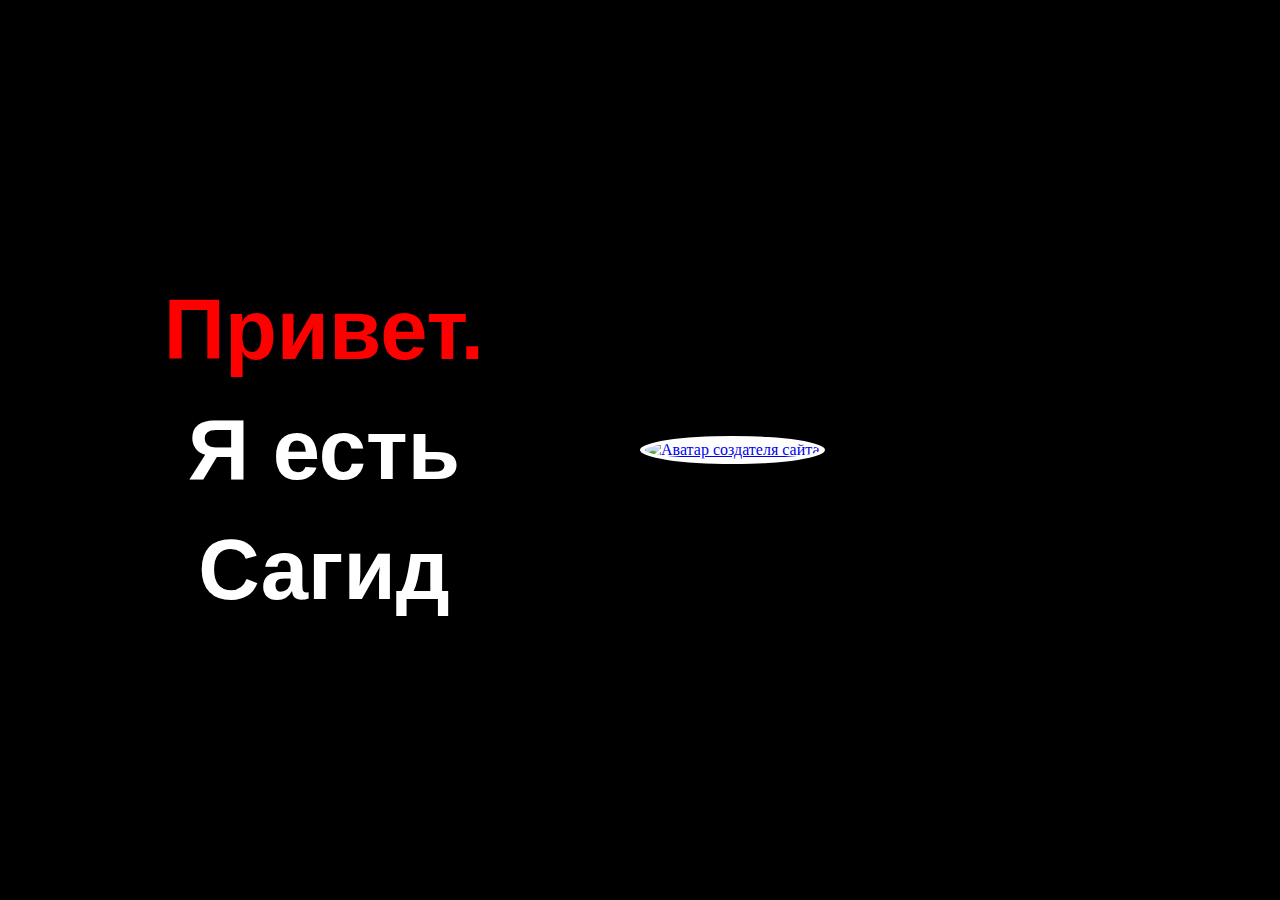
==== index.html @ 34a405d5 "Обновил анимации на главной странице" ====
<!DOCTYPE html>
<html lang="en">
<head>
    <meta charset="UTF-8">
    <meta name="viewport" content="width=device-width, initial-scale=1.0">
    <link rel="stylesheet" href="style.css">
    <title>Портфолио Backend Инженера</title>
</head>
<body>
    <section id="nav-menu" class="nav-menu">
<!--        <nav class="nav-menu">-->
        <a href="resources/about.html"><span class="down color-red">Привет.</span><span class="up color-red">Обо мне</span></a>
        <a href="resources/projects.html"><span class="down">Я есть</span><span class="up">Проекты</span></a>
        <a href="resources/contact.html"><span class="down">Сагид</span><span class="up">Контакты</span></a>
<!--        </nav>-->
    </section>

    <section id="profile-photo">
        <div class="div-profile-photo">
            <a href="https://github.com/SagidKamilov" target="_blank" ><img class="img-div-profile-photo" src="resources/images/avatar.jpg" width="500" height="500" alt="Аватар создателя сайта"/></a>
        </div>
    </section>

    <script src="script.js"></script>
</body>
</html>
---- style.css ----
body{
    display: grid;
    grid-template-columns: 1fr 1fr;
    position: absolute;
    left: 0;
    top: 0;
    right: 0;
    bottom: 0;
    background-color: black;
}

#nav-menu{
    /*border: 1px solid white;*/
    display: flex;
    flex-flow: column wrap;
    justify-content: center;
    align-items: center;
}

#profile-photo{
    /*border: 1px solid white;*/
    display: flex;
    justify-content: left;
    align-items: center;
}

.img-div-profile-photo{
    background-color: white;
    border-radius: 100%;
    border: 5px solid white;
}


.nav-menu > a {
    /*border: 1px solid white;*/
    display: flex;
    /*margin: auto;*/
    /*align-items: center;*/
    /*flex-flow: column wrap;*/
    font-family: "Arial", serif;
    font-weight: bold;
    font-size: 85px;
    text-decoration: none;
    line-height: 120px;
    color: white;
    transition: 0.4s;
}

.nav-menu a .up, .nav-menu a .down {
    color: white;
    display: inline-block;
}

.nav-menu a .up {
    display: none;
    color: aquamarine;
}

.nav-menu a:hover .up {
    display: inline-block;
}

.nav-menu a:hover .down {
    display: none;
}

.nav-menu a .color-red{
    color: red;
}

.nav-menu > :hover{
    padding-left: 20px;
}
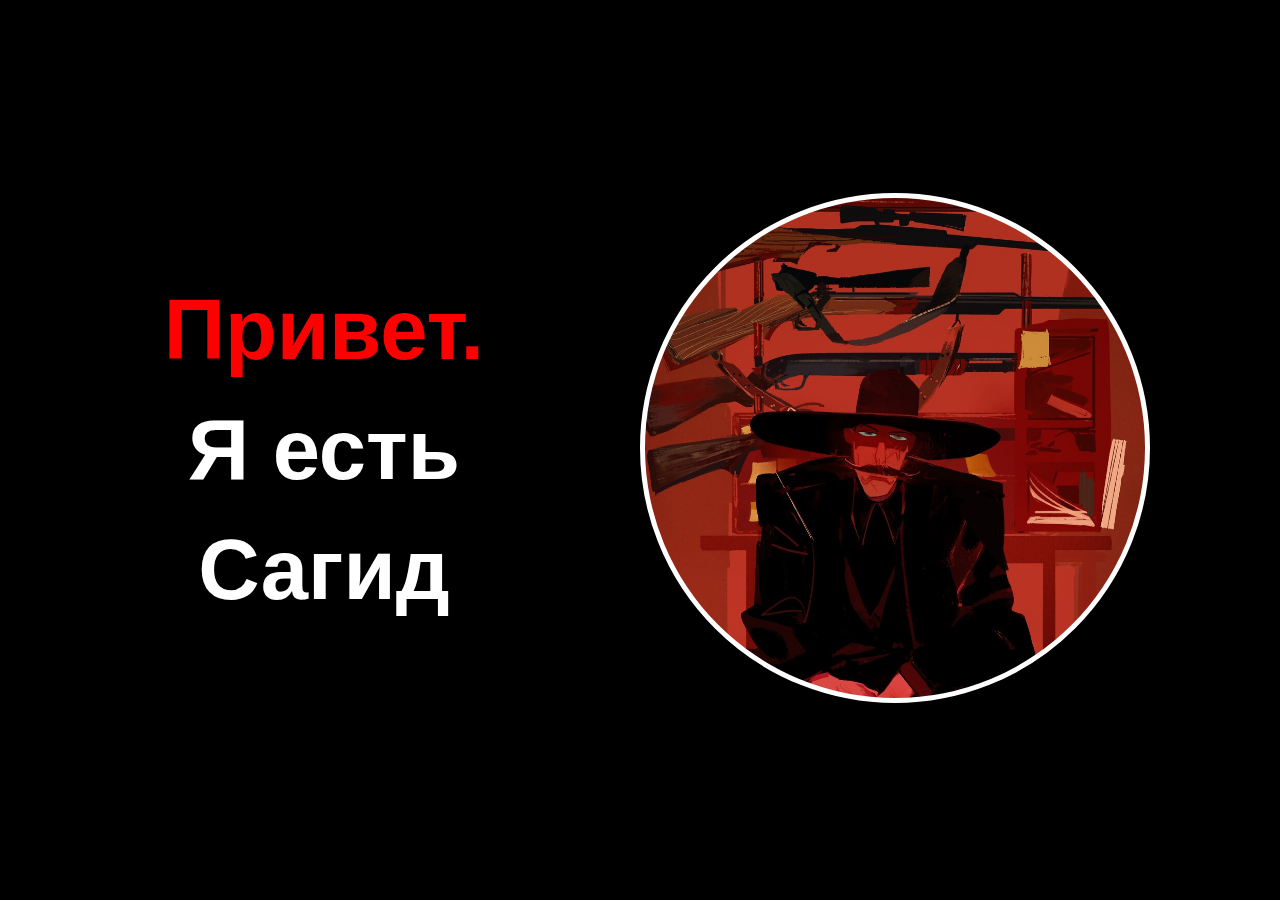
==== commit acf319ba: "Удалил лишние комментарии" ====
--- a/index.html
+++ b/index.html
@@ -8,11 +8,9 @@
 </head>
 <body>
     <section id="nav-menu" class="nav-menu">
-<!--        <nav class="nav-menu">-->
         <a href="resources/about.html"><span class="down color-red">Привет.</span><span class="up color-red">Обо мне</span></a>
         <a href="resources/projects.html"><span class="down">Я есть</span><span class="up">Проекты</span></a>
         <a href="resources/contact.html"><span class="down">Сагид</span><span class="up">Контакты</span></a>
-<!--        </nav>-->
     </section>
 
     <section id="profile-photo">
--- a/style.css
+++ b/style.css
@@ -10,7 +10,6 @@
 }
 
 #nav-menu{
-    /*border: 1px solid white;*/
     display: flex;
     flex-flow: column wrap;
     justify-content: center;
@@ -18,7 +17,6 @@
 }
 
 #profile-photo{
-    /*border: 1px solid white;*/
     display: flex;
     justify-content: left;
     align-items: center;
@@ -32,11 +30,7 @@
 
 
 .nav-menu > a {
-    /*border: 1px solid white;*/
     display: flex;
-    /*margin: auto;*/
-    /*align-items: center;*/
-    /*flex-flow: column wrap;*/
     font-family: "Arial", serif;
     font-weight: bold;
     font-size: 85px;
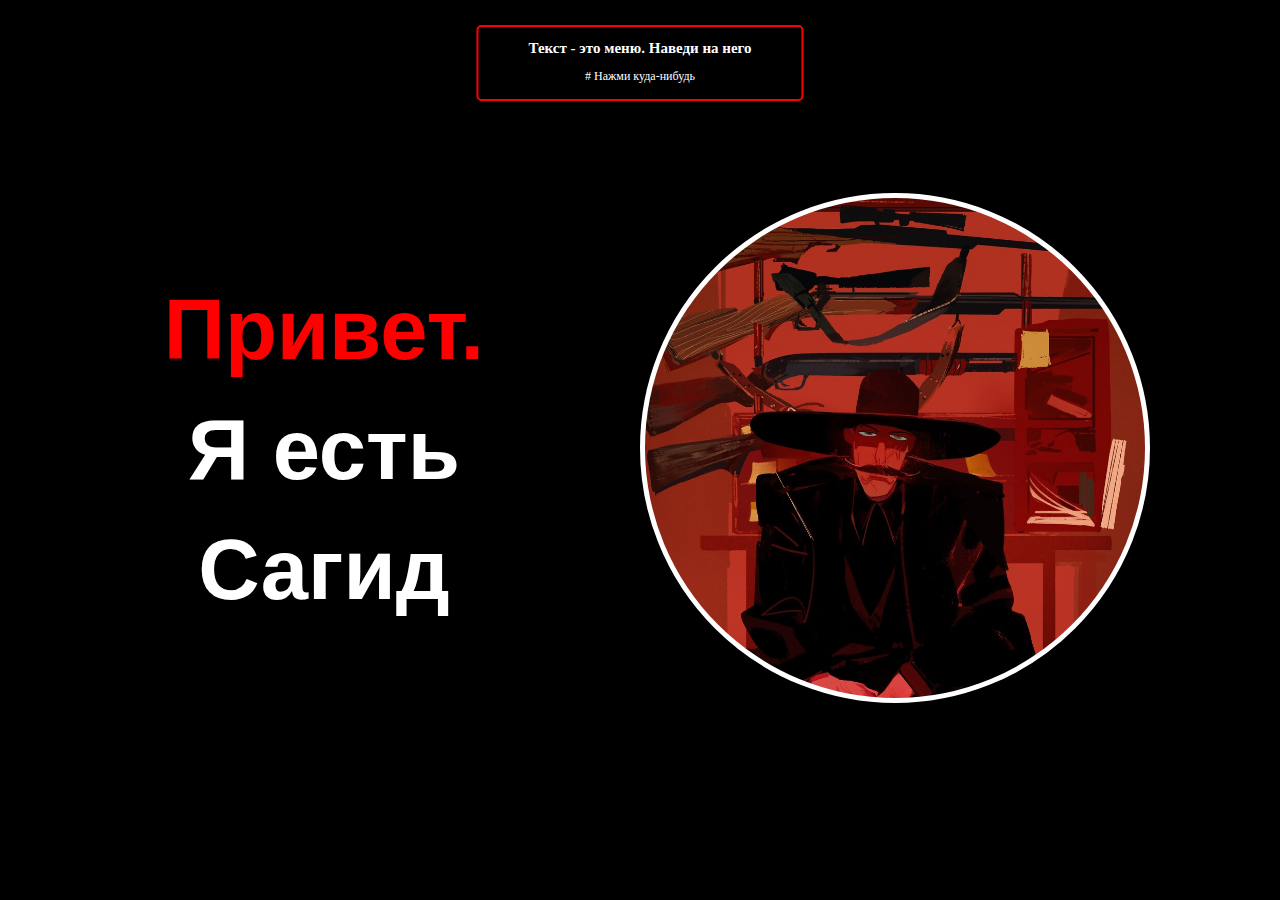
==== commit 24efddc3: "Добавил всплывающее уведомление" ====
--- a/index.html
+++ b/index.html
@@ -7,6 +7,11 @@
     <title>Портфолио Backend Инженера</title>
 </head>
 <body>
+    <div id="notification" class="notification">
+        <h1 class="notification__big-text__h1">Текст - это меню. Наведи на него</h1>
+        <p class="notification__small-text__p"># Нажми куда-нибудь</p>
+    </div>
+
     <section id="nav-menu" class="nav-menu">
         <a href="resources/about.html"><span class="down color-red">Привет.</span><span class="up color-red">Обо мне</span></a>
         <a href="resources/projects.html"><span class="down">Я есть</span><span class="up">Проекты</span></a>
--- a/style.css
+++ b/style.css
@@ -7,6 +7,30 @@
     right: 0;
     bottom: 0;
     background-color: black;
+}
+
+#notification {
+    position: fixed;
+    top: 25px;
+    left: 50%;
+    transform: translateX(-50%);
+    padding: 3px 50px 3px 50px;
+    background-color: black;
+    border: 2px solid red;
+    border-radius: 5px;
+    display: none;
+    cursor: pointer;
+    text-align: center;
+}
+
+#notification h1{
+    font-size: 15px;
+    color: white;
+}
+
+#notification p{
+    font-size: 12px;
+    color: white;
 }
 
 #nav-menu{
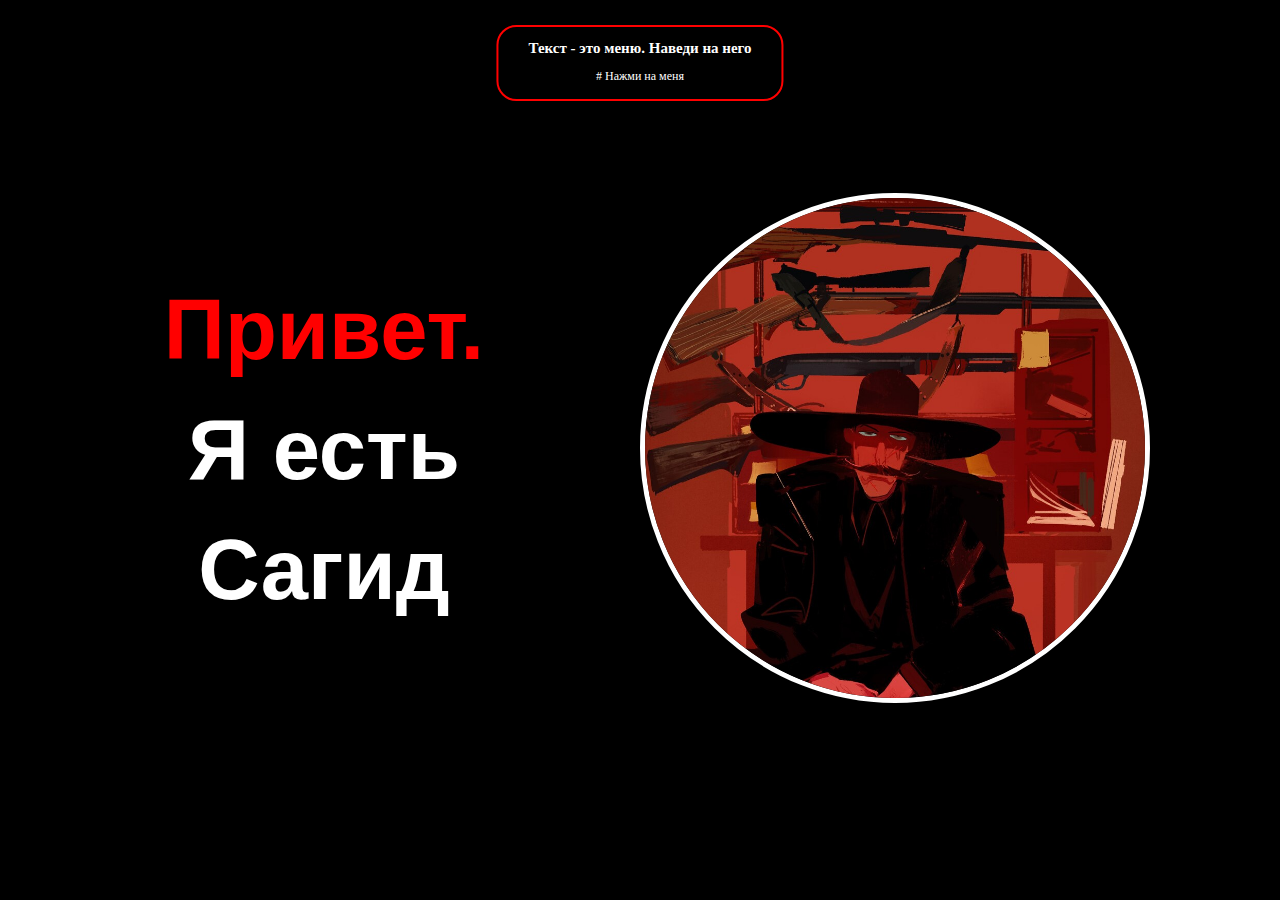
==== commit 64ccb76c: "Добавил уведомления" ====
--- a/index.html
+++ b/index.html
@@ -1,15 +1,16 @@
 <!DOCTYPE html>
 <html lang="en">
 <head>
-    <meta charset="UTF-8">
-    <meta name="viewport" content="width=device-width, initial-scale=1.0">
-    <link rel="stylesheet" href="style.css">
+    <meta charset="UTF-8" />
+    <meta name="viewport" content="width=device-width, initial-scale=1.0" />
+    <link rel="stylesheet" href="resources/styles/style.css" />
+    <link rel="shortcut icon" href="resources/icons/s.png" />
     <title>Портфолио Backend Инженера</title>
 </head>
 <body>
     <div id="notification" class="notification">
         <h1 class="notification__big-text__h1">Текст - это меню. Наведи на него</h1>
-        <p class="notification__small-text__p"># Нажми куда-нибудь</p>
+        <p class="notification__small-text__p"># Нажми на меня</p>
     </div>
 
     <section id="nav-menu" class="nav-menu">
@@ -24,6 +25,6 @@
         </div>
     </section>
 
-    <script src="script.js"></script>
+    <script src="resources/js/script.js"></script>
 </body>
 </html>
--- a/resources/styles/style.css
+++ b/resources/styles/style.css
@@ -0,0 +1,91 @@
+body{
+    display: grid;
+    grid-template-columns: 1fr 1fr;
+    position: absolute;
+    left: 0;
+    top: 0;
+    right: 0;
+    bottom: 0;
+    background-color: black;
+}
+
+#notification {
+    position: fixed;
+    top: 25px;
+    left: 50%;
+    transform: translateX(-50%);
+    padding: 3px 30px 3px 30px;
+    background-color: black;
+    border: 2px solid red;
+    border-radius: 20px;
+    display: none;
+    cursor: pointer;
+    text-align: center;
+}
+
+#notification h1{
+    font-size: 15px;
+    color: white;
+}
+
+#notification p{
+    font-size: 12px;
+    color: white;
+}
+
+#nav-menu{
+    display: flex;
+    flex-flow: column wrap;
+    justify-content: center;
+    align-items: center;
+}
+
+#profile-photo{
+    display: flex;
+    justify-content: left;
+    align-items: center;
+}
+
+.img-div-profile-photo{
+    background-color: white;
+    border-radius: 100%;
+    border: 5px solid white;
+}
+
+
+.nav-menu > a {
+    display: flex;
+    font-family: "Arial", serif;
+    font-weight: bold;
+    font-size: 85px;
+    text-decoration: none;
+    line-height: 120px;
+    color: white;
+    transition: 0.4s;
+}
+
+.nav-menu a .up, .nav-menu a .down {
+    color: white;
+    display: inline-block;
+}
+
+.nav-menu a .up {
+    display: none;
+    color: aquamarine;
+}
+
+.nav-menu a:hover .up {
+    display: inline-block;
+}
+
+.nav-menu a:hover .down {
+    display: none;
+}
+
+.nav-menu a .color-red{
+    color: red;
+}
+
+.nav-menu > :hover{
+    padding-left: 20px;
+}
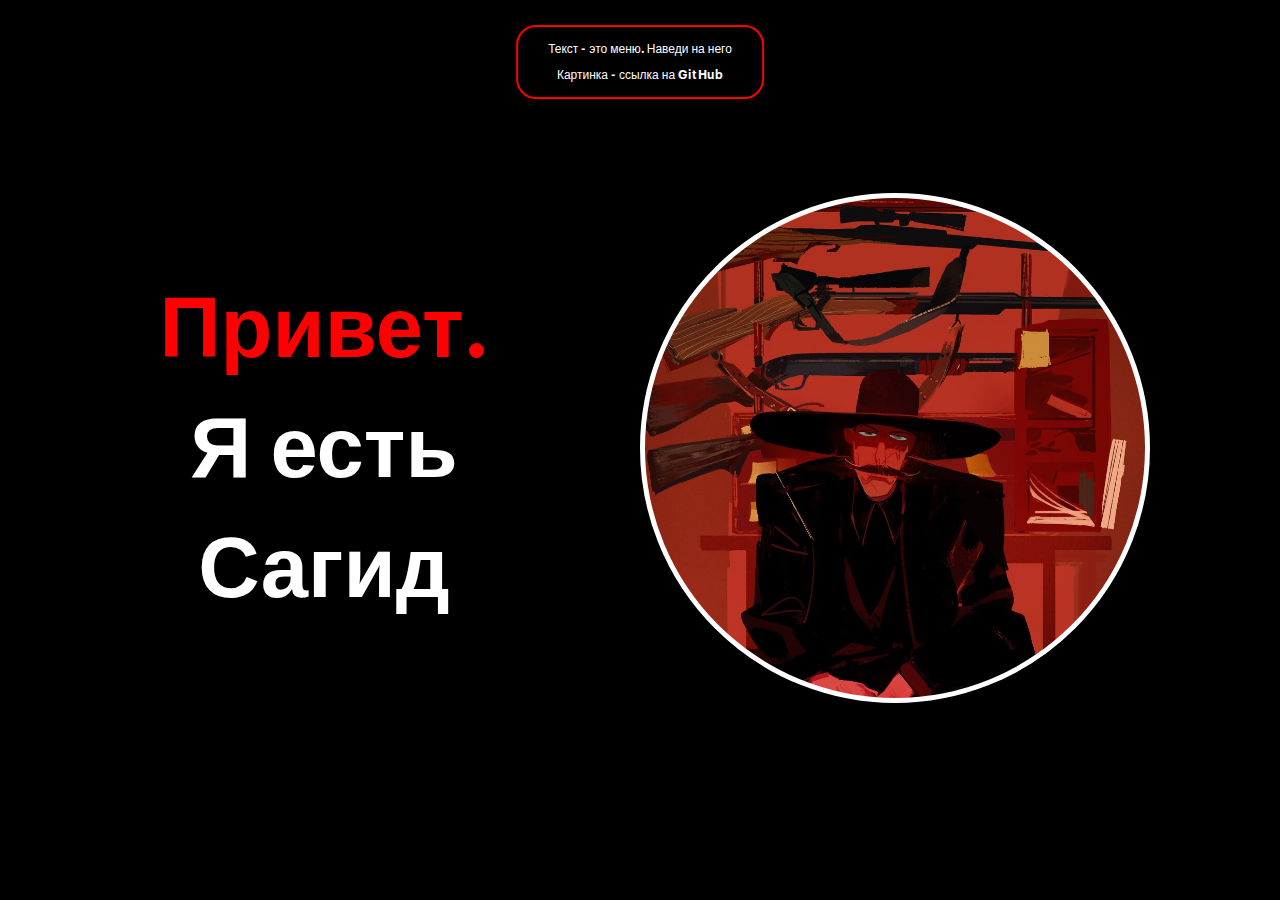
==== commit 2d68ca43: "Изменил текст уведомления" ====
--- a/index.html
+++ b/index.html
@@ -9,8 +9,9 @@
 </head>
 <body>
     <div id="notification" class="notification">
-        <h1 class="notification__big-text__h1">Текст - это меню. Наведи на него</h1>
-        <p class="notification__small-text__p"># Нажми на меня</p>
+        <p class="notification__big-text__h1">Текст - это меню. Наведи на него</p>
+        <p class="notification__big-text__h1">Картинка - ссылка на GitHub</p>
+<!--        <p class="notification__small-text__p"># Нажми на меня</p>-->
     </div>
 
     <section id="nav-menu" class="nav-menu">
--- a/resources/styles/style.css
+++ b/resources/styles/style.css
@@ -1,3 +1,8 @@
+@font-face {
+  font-family: 'Graphik-Semibold';
+  src: url('../fonts/Graphik-Semibold.woff') format('woff');
+}
+
 body{
     display: grid;
     grid-template-columns: 1fr 1fr;
@@ -7,6 +12,7 @@
     right: 0;
     bottom: 0;
     background-color: black;
+    font-family: 'Graphik-Semibold', sans-serif;
 }
 
 #notification {
@@ -55,7 +61,7 @@
 
 .nav-menu > a {
     display: flex;
-    font-family: "Arial", serif;
+    font-family: "Graphik-Semibold", sans-serif;
     font-weight: bold;
     font-size: 85px;
     text-decoration: none;
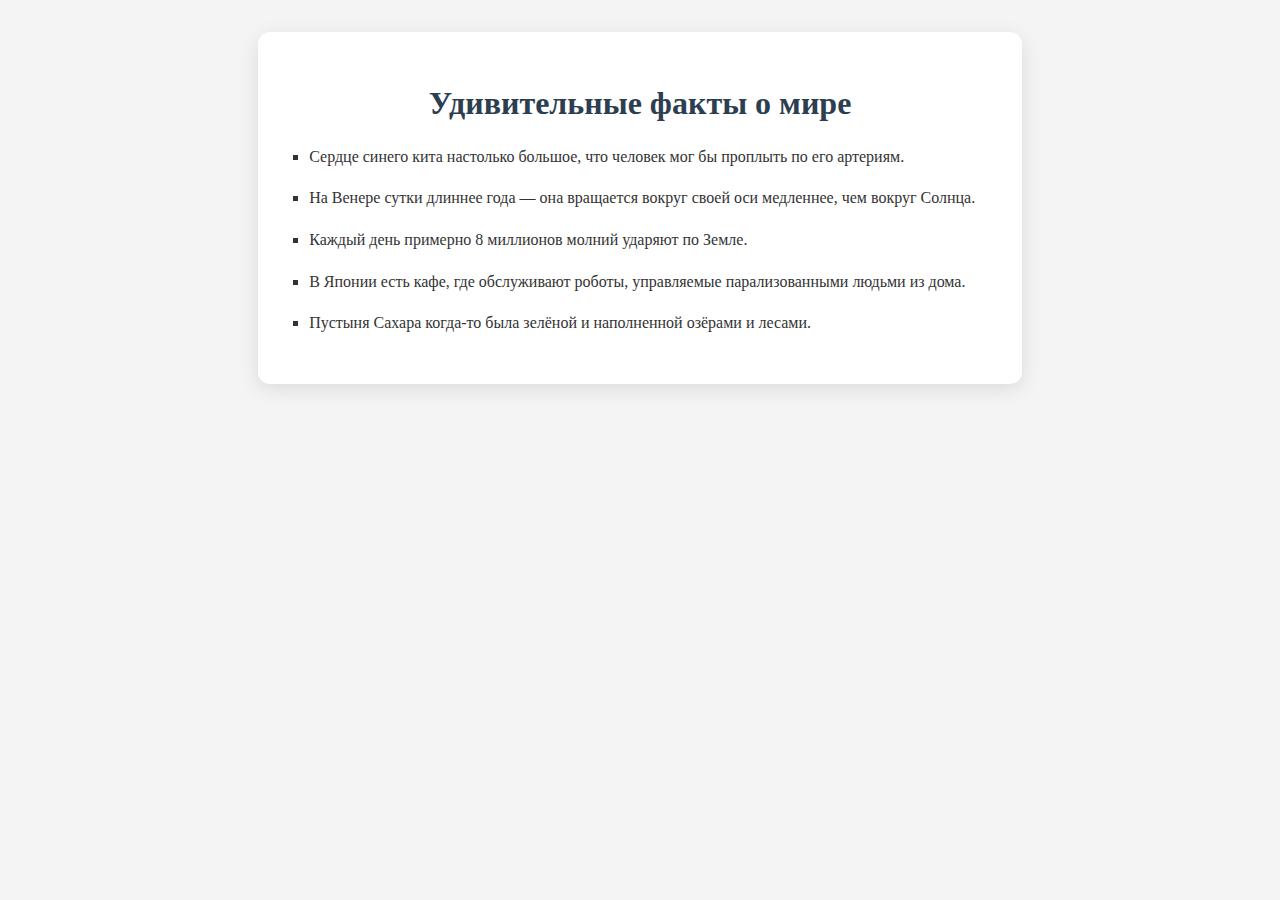
==== commit 4a767a05: "Update index.html" ====
--- a/index.html
+++ b/index.html
@@ -1,31 +1,53 @@
 <!DOCTYPE html>
-<html lang="en">
+<html lang="ru">
 <head>
-    <meta charset="UTF-8" />
-    <meta name="viewport" content="width=device-width, initial-scale=1.0" />
-    <link rel="stylesheet" href="resources/styles/style.css" />
-    <link rel="shortcut icon" href="resources/icons/s.png" />
-    <title>Портфолио Backend Инженера</title>
+  <meta charset="UTF-8" />
+  <meta name="viewport" content="width=device-width, initial-scale=1.0" />
+  <title>Факты о мире</title>
+  <style>
+    body {
+      font-family: Georgia, serif;
+      background-color: #f4f4f4;
+      color: #333;
+      margin: 0;
+      padding: 2rem;
+    }
+
+    .container {
+      max-width: 700px;
+      margin: auto;
+      background: white;
+      padding: 2rem;
+      border-radius: 12px;
+      box-shadow: 0 5px 20px rgba(0, 0, 0, 0.1);
+    }
+
+    h1 {
+      text-align: center;
+      color: #2c3e50;
+    }
+
+    ul {
+      list-style-type: square;
+      padding-left: 1.2rem;
+    }
+
+    li {
+      margin-bottom: 1rem;
+      line-height: 1.6;
+    }
+  </style>
 </head>
 <body>
-    <div id="notification" class="notification">
-        <p class="notification__big-text__h1">Текст - это меню. Наведи на него</p>
-        <p class="notification__big-text__h1">Картинка - ссылка на GitHub</p>
-<!--        <p class="notification__small-text__p"># Нажми на меня</p>-->
-    </div>
-
-    <section id="nav-menu" class="nav-menu">
-        <a href="resources/about.html"><span class="down color-red">Привет.</span><span class="up color-red">Обо мне</span></a>
-        <a href="resources/projects.html"><span class="down">Я есть</span><span class="up">Проекты</span></a>
-        <a href="resources/contact.html"><span class="down">Сагид</span><span class="up">Контакты</span></a>
-    </section>
-
-    <section id="profile-photo">
-        <div class="div-profile-photo">
-            <a href="https://github.com/SagidKamilov" target="_blank" ><img class="img-div-profile-photo" src="resources/images/avatar.jpg" width="500" height="500" alt="Аватар создателя сайта"/></a>
-        </div>
-    </section>
-
-    <script src="resources/js/script.js"></script>
+  <div class="container">
+    <h1>Удивительные факты о мире</h1>
+    <ul>
+      <li>Сердце синего кита настолько большое, что человек мог бы проплыть по его артериям.</li>
+      <li>На Венере сутки длиннее года — она вращается вокруг своей оси медленнее, чем вокруг Солнца.</li>
+      <li>Каждый день примерно 8 миллионов молний ударяют по Земле.</li>
+      <li>В Японии есть кафе, где обслуживают роботы, управляемые парализованными людьми из дома.</li>
+      <li>Пустыня Сахара когда-то была зелёной и наполненной озёрами и лесами.</li>
+    </ul>
+  </div>
 </body>
 </html>
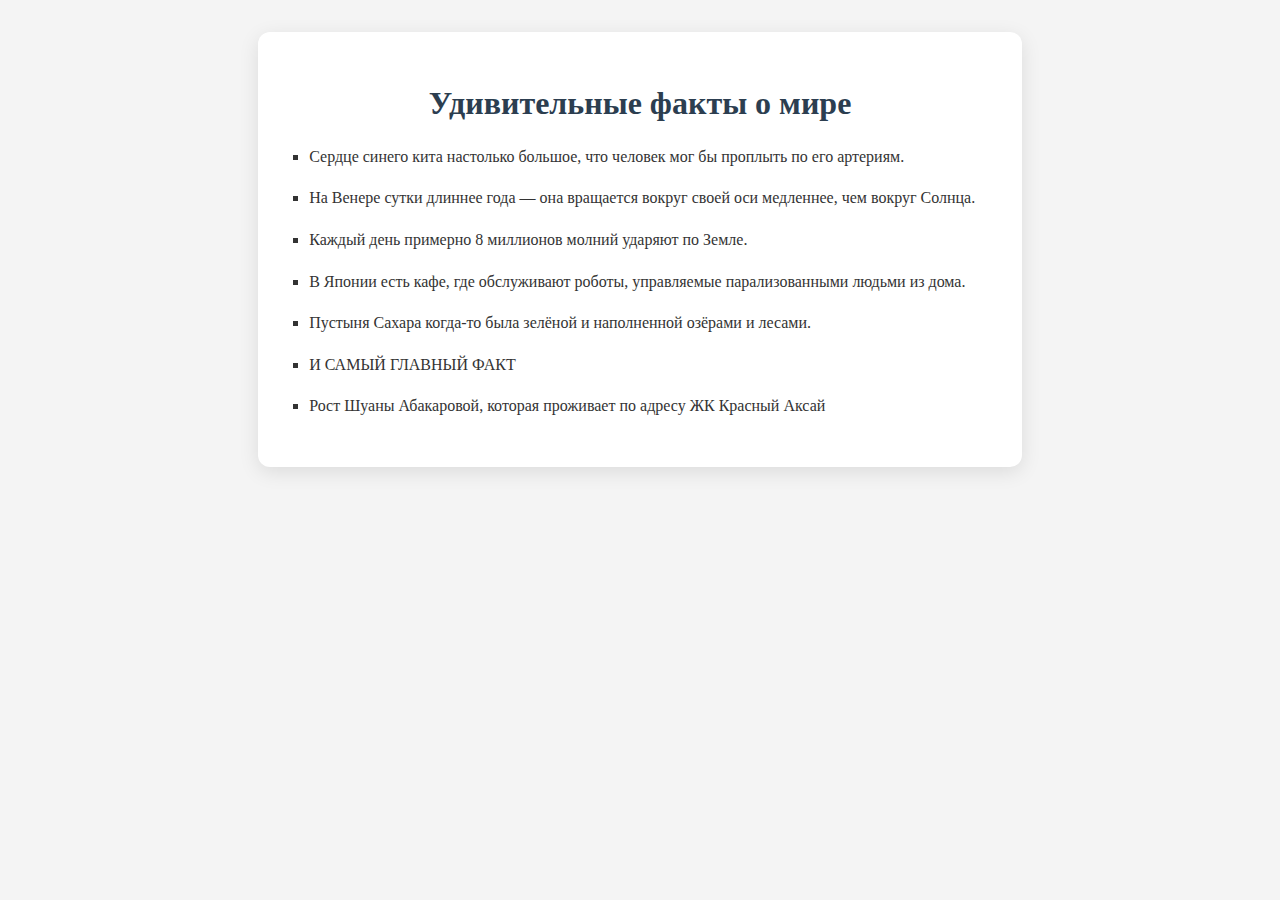
==== commit 11e176f2: "Update index.html" ====
--- a/index.html
+++ b/index.html
@@ -47,6 +47,8 @@
       <li>Каждый день примерно 8 миллионов молний ударяют по Земле.</li>
       <li>В Японии есть кафе, где обслуживают роботы, управляемые парализованными людьми из дома.</li>
       <li>Пустыня Сахара когда-то была зелёной и наполненной озёрами и лесами.</li>
+      <li>И САМЫЙ ГЛАВНЫЙ ФАКТ</li>
+      <li>Рост Шуаны Абакаровой, которая проживает по адресу ЖК Красный Аксай</li>
     </ul>
   </div>
 </body>
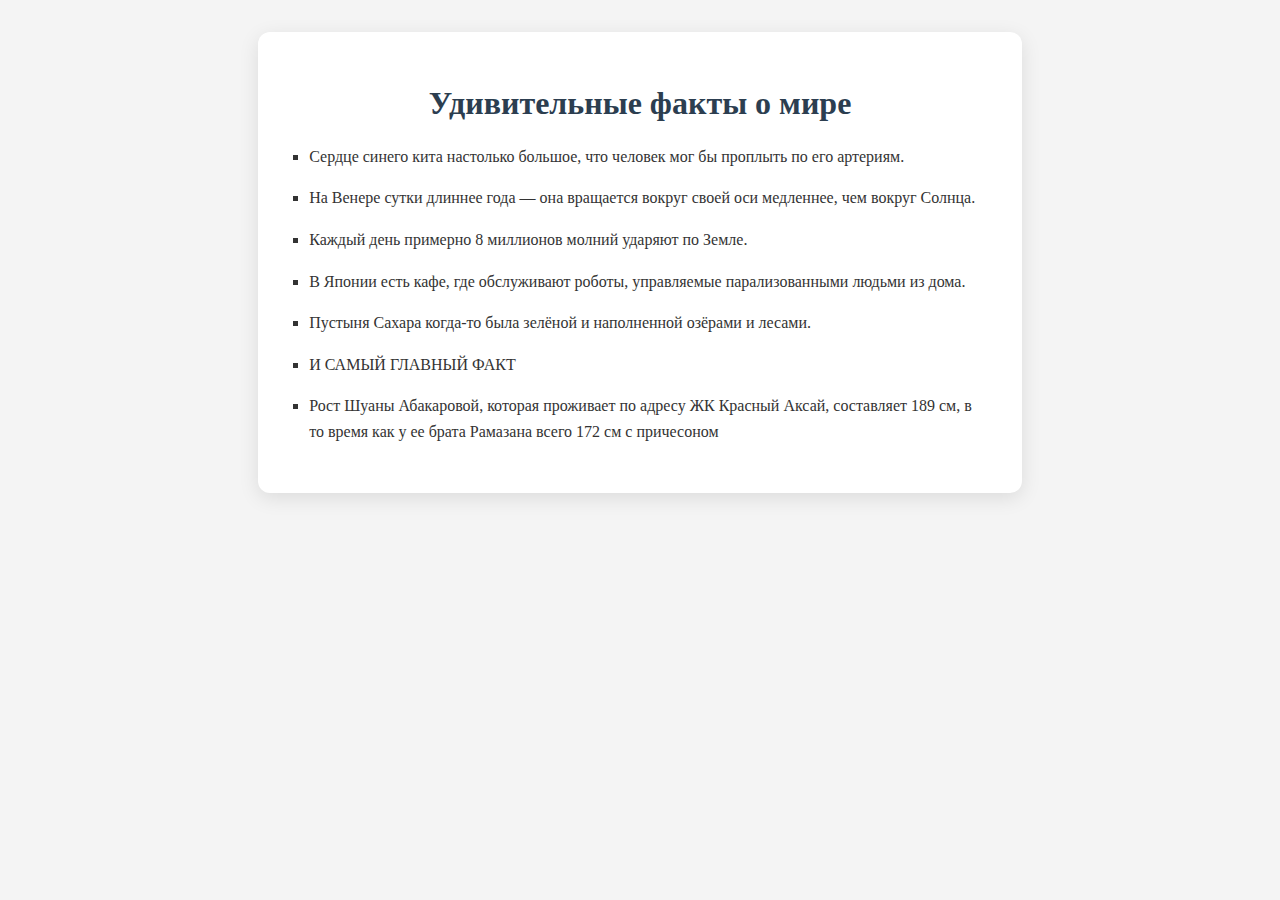
==== commit d3b56967: "Update index.html" ====
--- a/index.html
+++ b/index.html
@@ -48,7 +48,7 @@
       <li>В Японии есть кафе, где обслуживают роботы, управляемые парализованными людьми из дома.</li>
       <li>Пустыня Сахара когда-то была зелёной и наполненной озёрами и лесами.</li>
       <li>И САМЫЙ ГЛАВНЫЙ ФАКТ</li>
-      <li>Рост Шуаны Абакаровой, которая проживает по адресу ЖК Красный Аксай</li>
+      <li>Рост Шуаны Абакаровой, которая проживает по адресу ЖК Красный Аксай, составляет 189 см, в то время как у ее брата Рамазана всего 172 см с причесоном</li>
     </ul>
   </div>
 </body>
